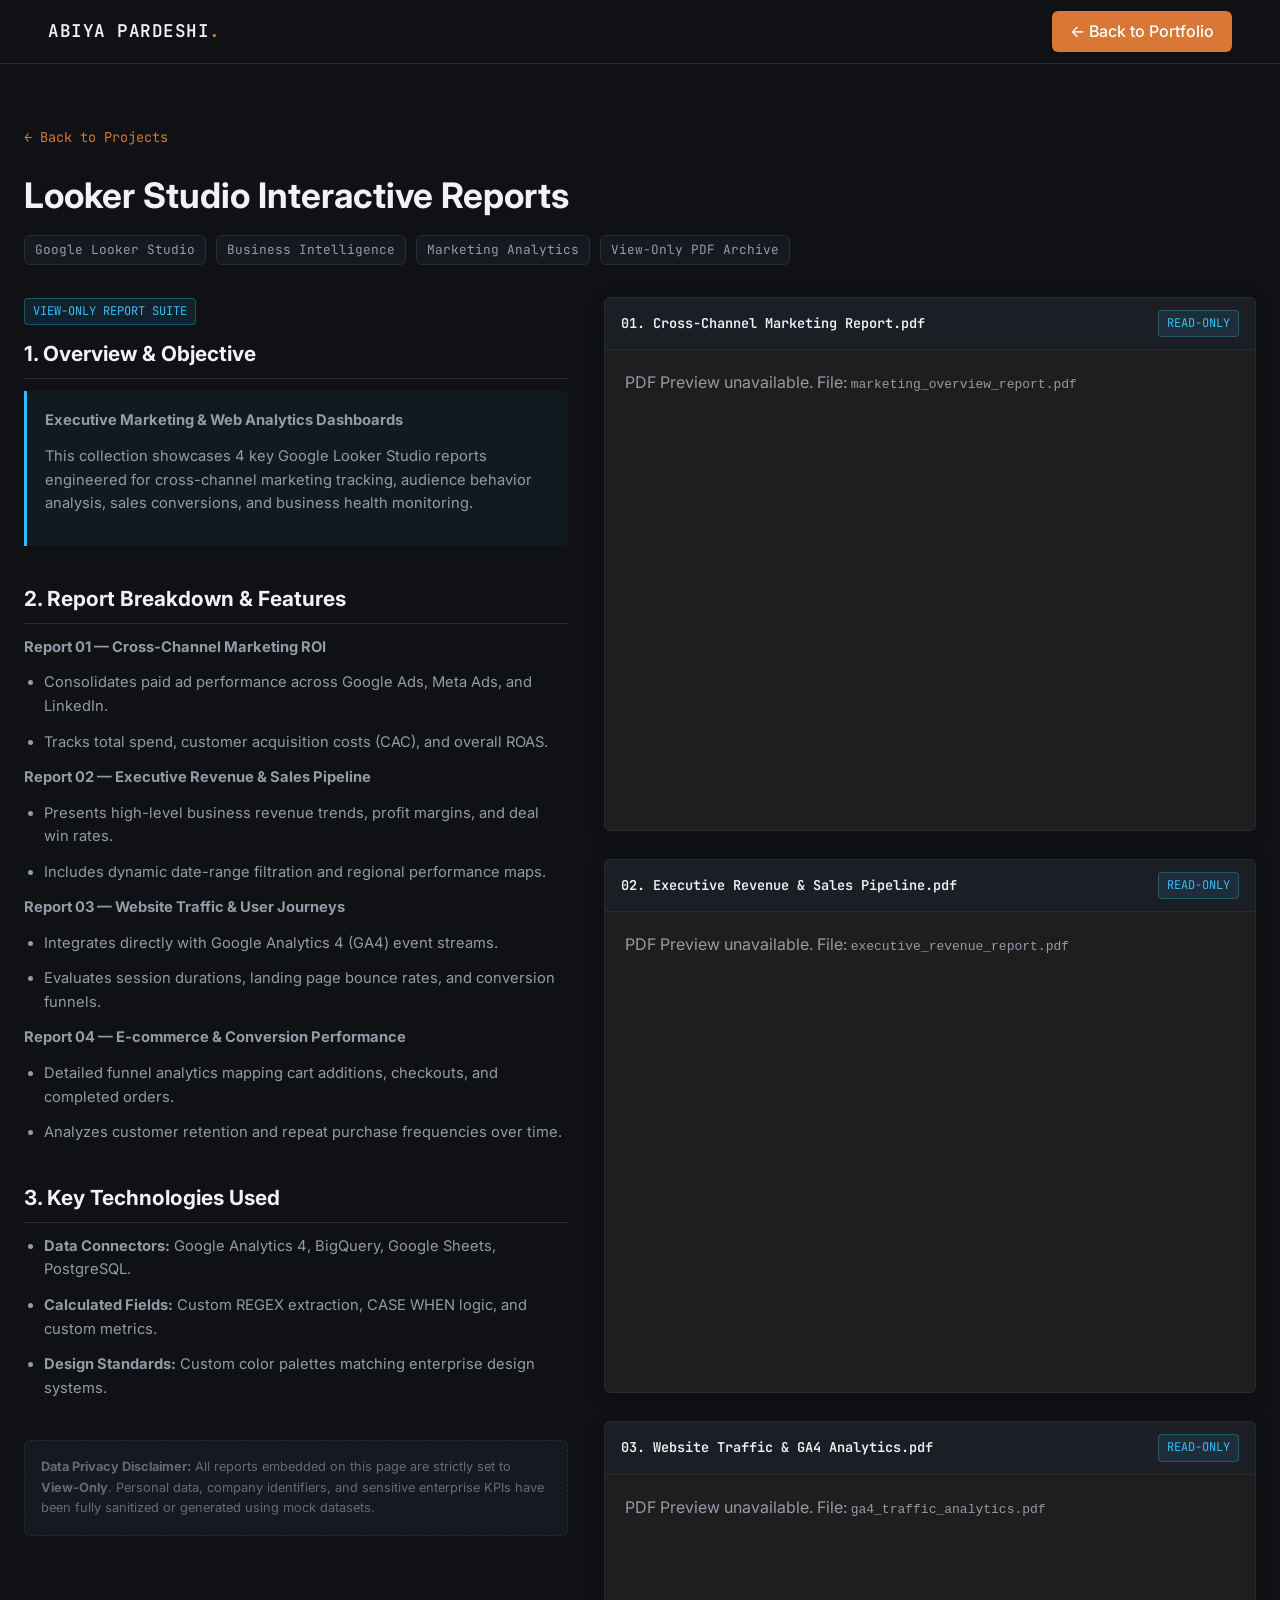
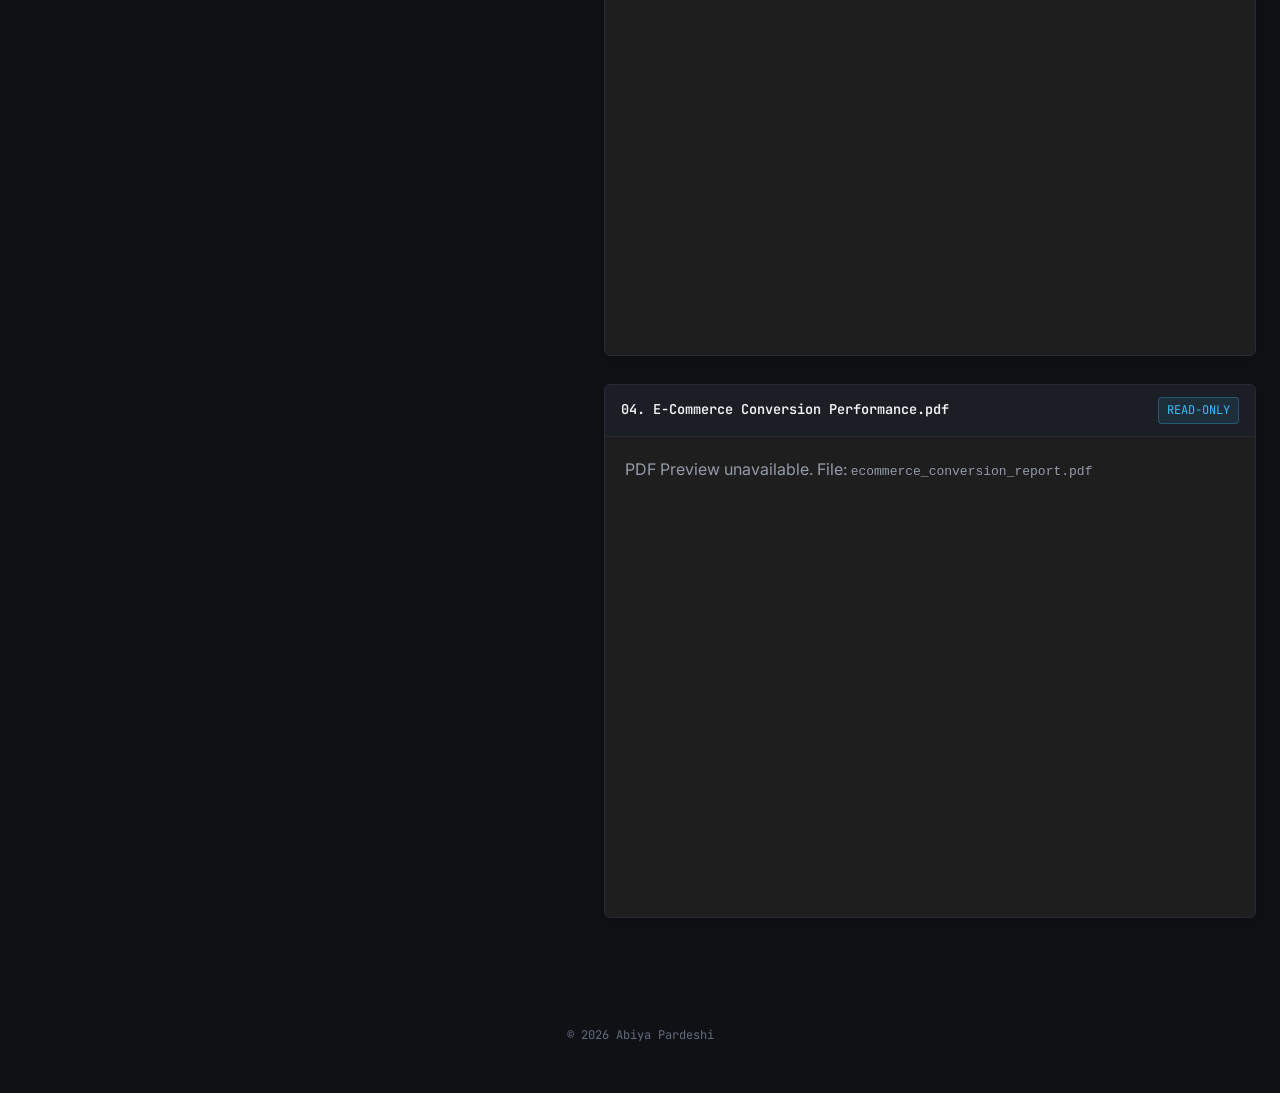
==== looker-studio-reports.html @ c34034d1 "Create looker-studio-reports.html" ====
<!DOCTYPE html>
<html lang="en">
<head>
  <meta charset="UTF-8" />
  <meta name="viewport" content="width=device-width, initial-scale=1.0" />
  <title>Looker Studio Reports — Abiya Pardeshi</title>
  <link rel="stylesheet" href="./style.css" />
  <link rel="preconnect" href="https://fonts.googleapis.com">
  <link rel="preconnect" href="https://fonts.gstatic.com" crossorigin>
  <link href="https://fonts.googleapis.com/css2?family=Inter:wght@400;500;600;700&family=JetBrains+Mono:wght@400;500&display=swap" rel="stylesheet">
  <style>
    /* Two-Column Split Layout */
    .split-container {
      max-width: 1300px;
      margin: 0 auto;
      padding: 60px 24px;
    }
    .back-link {
      font-family: var(--font-mono);
      font-size: 0.85rem;
      color: var(--accent);
      text-decoration: none;
      display: inline-block;
      margin-bottom: 24px;
    }
    .page-title {
      font-size: 2.2rem;
      font-weight: 700;
      line-height: 1.3;
      margin-bottom: 16px;
    }
    .page-tags {
      display: flex;
      gap: 10px;
      margin-bottom: 32px;
      font-family: var(--font-mono);
      font-size: 0.8rem;
      flex-wrap: wrap;
    }
    .page-tag {
      background: var(--bg-card);
      border: 1px solid var(--border);
      padding: 4px 10px;
      border-radius: var(--r);
      color: var(--text-muted);
    }
    .split-grid {
      display: grid;
      grid-template-columns: 1fr 1.2fr;
      gap: 36px;
      align-items: start;
    }
    @media (max-width: 992px) {
      .split-grid {
        grid-template-columns: 1fr;
      }
    }
    /* Left Column Styling */
    .content-col .case-section {
      margin-bottom: 36px;
    }
    .content-col h2 {
      font-size: 1.3rem;
      margin-bottom: 12px;
      color: var(--text-main);
      border-bottom: 1px solid var(--border);
      padding-bottom: 8px;
    }
    .content-col p, .content-col li {
      color: var(--text-muted);
      font-size: 0.92rem;
      line-height: 1.6;
      margin-bottom: 12px;
    }
    .info-box {
      background: rgba(56, 189, 248, 0.05);
      border-left: 3px solid #38bdf8;
      padding: 18px;
      border-radius: 0 var(--r) var(--r) 0;
      margin-bottom: 24px;
    }
    .view-badge {
      display: inline-block;
      background: rgba(56, 189, 248, 0.1);
      color: #38bdf8;
      border: 1px solid rgba(56, 189, 248, 0.3);
      padding: 3px 8px;
      border-radius: 4px;
      font-size: 0.75rem;
      font-family: var(--font-mono);
      margin-bottom: 12px;
    }
    /* Right Column PDF Styling */
    .reports-col {
      display: flex;
      flex-direction: column;
      gap: 28px;
      position: sticky;
      top: 20px;
    }
    .pdf-card {
      background: var(--bg-card);
      border: 1px solid var(--border);
      border-radius: var(--r);
      overflow: hidden;
      box-shadow: 0 4px 20px rgba(0, 0, 0, 0.2);
    }
    .pdf-header {
      padding: 12px 16px;
      background: rgba(255, 255, 255, 0.02);
      border-bottom: 1px solid var(--border);
      display: flex;
      justify-content: space-between;
      align-items: center;
    }
    .pdf-title {
      font-family: var(--font-mono);
      font-size: 0.85rem;
      color: var(--text-main);
      font-weight: 600;
    }
    .pdf-viewer-wrapper {
      position: relative;
      width: 100%;
      height: 480px;
      background: #1e1e1e;
    }
    .pdf-viewer {
      width: 100%;
      height: 100%;
      border: none;
    }
    /* Shield overlay to block right click and drag */
    .view-only-shield {
      position: absolute;
      top: 0;
      left: 0;
      width: 100%;
      height: 100%;
      pointer-events: none; /* Allows scrolling inside PDF frame */
    }
    .disclaimer-box {
      background: var(--bg-card);
      border: 1px dashed var(--border);
      padding: 16px;
      border-radius: var(--r);
      font-size: 0.8rem;
      color: var(--text-dim);
      margin-top: 40px;
    }
  </style>
</head>
<body>

  <nav class="nav">
    <a href="index.html" class="nav-logo">ABIYA PARDESHI<span class="dot">.</span></a>
    <a href="index.html" class="nav-cta">← Back to Portfolio</a>
  </nav>

  <main class="split-container">
    <a href="index.html#projects" class="back-link">← Back to Projects</a>

    <h1 class="page-title">Looker Studio Interactive Reports</h1>

    <div class="page-tags">
      <span class="page-tag">Google Looker Studio</span>
      <span class="page-tag">Business Intelligence</span>
      <span class="page-tag">Marketing Analytics</span>
      <span class="page-tag">View-Only PDF Archive</span>
    </div>

    <!-- TWO CONTAINER SPLIT GRID -->
    <div class="split-grid">

      <!-- LEFT CONTAINER: CONTENT & METRICS -->
      <div class="content-col">
        <span class="view-badge">VIEW-ONLY REPORT SUITE</span>
        
        <section class="case-section">
          <h2>1. Overview & Objective</h2>
          <div class="info-box">
            <p><strong>Executive Marketing & Web Analytics Dashboards</strong></p>
            <p>
              This collection showcases 4 key Google Looker Studio reports engineered for cross-channel marketing tracking, audience behavior analysis, sales conversions, and business health monitoring.
            </p>
          </div>
        </section>

        <section class="case-section">
          <h2>2. Report Breakdown & Features</h2>
          
          <p><strong>Report 01 — Cross-Channel Marketing ROI</strong></p>
          <ul style="margin-left: 20px;">
            <li>Consolidates paid ad performance across Google Ads, Meta Ads, and LinkedIn.</li>
            <li>Tracks total spend, customer acquisition costs (CAC), and overall ROAS.</li>
          </ul>

          <p><strong>Report 02 — Executive Revenue & Sales Pipeline</strong></p>
          <ul style="margin-left: 20px;">
            <li>Presents high-level business revenue trends, profit margins, and deal win rates.</li>
            <li>Includes dynamic date-range filtration and regional performance maps.</li>
          </ul>

          <p><strong>Report 03 — Website Traffic & User Journeys</strong></p>
          <ul style="margin-left: 20px;">
            <li>Integrates directly with Google Analytics 4 (GA4) event streams.</li>
            <li>Evaluates session durations, landing page bounce rates, and conversion funnels.</li>
          </ul>

          <p><strong>Report 04 — E-commerce & Conversion Performance</strong></p>
          <ul style="margin-left: 20px;">
            <li>Detailed funnel analytics mapping cart additions, checkouts, and completed orders.</li>
            <li>Analyzes customer retention and repeat purchase frequencies over time.</li>
          </ul>
        </section>

        <section class="case-section">
          <h2>3. Key Technologies Used</h2>
          <ul style="margin-left: 20px;">
            <li><strong>Data Connectors:</strong> Google Analytics 4, BigQuery, Google Sheets, PostgreSQL.</li>
            <li><strong>Calculated Fields:</strong> Custom REGEX extraction, CASE WHEN logic, and custom metrics.</li>
            <li><strong>Design Standards:</strong> Custom color palettes matching enterprise design systems.</li>
          </ul>
        </section>

        <div class="disclaimer-box">
          <strong>Data Privacy Disclaimer:</strong> All reports embedded on this page are strictly set to <strong>View-Only</strong>. Personal data, company identifiers, and sensitive enterprise KPIs have been fully sanitized or generated using mock datasets.
        </div>
      </div>

      <!-- RIGHT CONTAINER: 4 VIEW-ONLY PDF REPORTS -->
      <div class="reports-col">

        <!-- REPORT 1 -->
        <div class="pdf-card">
          <div class="pdf-header">
            <span class="pdf-title">01. Cross-Channel Marketing Report.pdf</span>
            <span class="view-badge" style="margin: 0;">READ-ONLY</span>
          </div>
          <div class="pdf-viewer-wrapper">
            <object class="pdf-viewer" data="reports/marketing_overview_report.pdf#toolbar=0&navpanes=0&scrollbar=1" type="application/pdf">
              <p style="padding: 20px; color: var(--text-muted);">
                PDF Preview unavailable. File: <code>marketing_overview_report.pdf</code>
              </p>
            </object>
            <div class="view-only-shield"></div>
          </div>
        </div>

        <!-- REPORT 2 -->
        <div class="pdf-card">
          <div class="pdf-header">
            <span class="pdf-title">02. Executive Revenue & Sales Pipeline.pdf</span>
            <span class="view-badge" style="margin: 0;">READ-ONLY</span>
          </div>
          <div class="pdf-viewer-wrapper">
            <object class="pdf-viewer" data="reports/executive_revenue_report.pdf#toolbar=0&navpanes=0&scrollbar=1" type="application/pdf">
              <p style="padding: 20px; color: var(--text-muted);">
                PDF Preview unavailable. File: <code>executive_revenue_report.pdf</code>
              </p>
            </object>
            <div class="view-only-shield"></div>
          </div>
        </div>

        <!-- REPORT 3 -->
        <div class="pdf-card">
          <div class="pdf-header">
            <span class="pdf-title">03. Website Traffic & GA4 Analytics.pdf</span>
            <span class="view-badge" style="margin: 0;">READ-ONLY</span>
          </div>
          <div class="pdf-viewer-wrapper">
            <object class="pdf-viewer" data="reports/ga4_traffic_analytics.pdf#toolbar=0&navpanes=0&scrollbar=1" type="application/pdf">
              <p style="padding: 20px; color: var(--text-muted);">
                PDF Preview unavailable. File: <code>ga4_traffic_analytics.pdf</code>
              </p>
            </object>
            <div class="view-only-shield"></div>
          </div>
        </div>

        <!-- REPORT 4 -->
        <div class="pdf-card">
          <div class="pdf-header">
            <span class="pdf-title">04. E-Commerce Conversion Performance.pdf</span>
            <span class="view-badge" style="margin: 0;">READ-ONLY</span>
          </div>
          <div class="pdf-viewer-wrapper">
            <object class="pdf-viewer" data="reports/ecommerce_conversion_report.pdf#toolbar=0&navpanes=0&scrollbar=1" type="application/pdf">
              <p style="padding: 20px; color: var(--text-muted);">
                PDF Preview unavailable. File: <code>ecommerce_conversion_report.pdf</code>
              </p>
            </object>
            <div class="view-only-shield"></div>
          </div>
        </div>

      </div>

    </div>
  </main>

  <footer class="footer">
    <span>© 2026 Abiya Pardeshi</span>
  </footer>

</body>
</html>
---- style.css ----
/* ===== RESET & CURSOR FIX ===== */
*, *::before, *::after {
  box-sizing: border-box;
  margin: 0;
  padding: 0;
  cursor: auto !important;
}

a, button, .cert-card, .plink-btn, .modal-close {
  cursor: pointer !important;
}

:root {
  --bg:           #0f1115;
  --bg-card:      #161920;
  --bg-card-hover:#1c202a;
  --border:       #262b36;
  --text-main:    #f0f2f5;
  --text-muted:   #949ba8;
  --text-dim:     #636b7b;
  --accent:       #d97736;
  --font-body:    'Inter', sans-serif;
  --font-mono:    'JetBrains Mono', monospace;
  --r:            6px;
}

body {
  background: var(--bg);
  color: var(--text-main);
  font-family: var(--font-body);
  line-height: 1.6;
}

/* ===== NAVIGATION STYLING ===== */
.nav {
  height: 64px;
  display: flex;
  align-items: center;
  justify-content: space-between;
  padding: 0 48px;
  background: var(--bg);
  border-bottom: 1px solid var(--border);
  position: sticky;
  top: 0;
  z-index: 100;
}

.nav a {
  text-decoration: none;
  color: var(--text-main);
  transition: color 0.2s ease;
}

.nav a:hover {
  color: var(--accent);
}

.nav-logo {
  font-family: var(--font-mono);
  font-weight: 600;
  font-size: 1.1rem;
  letter-spacing: 0.5px;
}

.dot {
  color: var(--accent);
}

.nav-links {
  display: flex;
  gap: 28px;
  list-style: none;
  align-items: center;
  font-family: var(--font-mono);
  font-size: 0.85rem;
}

.nav-cta {
  background: var(--accent);
  color: #ffffff !important;
  padding: 8px 18px;
  border-radius: var(--r);
  font-weight: 500;
  transition: opacity 0.2s ease !important;
}

.nav-cta:hover {
  opacity: 0.9;
  color: #ffffff !important;
}

/* ===== TYPOGRAPHY & SECTIONS ===== */
.hero-name {
  font-family: var(--font-body);
  font-size: clamp(2.2rem, 4vw, 3.2rem);
  font-weight: 700;
  line-height: 1.2;
  letter-spacing: -0.02em;
  margin-bottom: 20px;
}

.section-heading {
  font-family: var(--font-body);
  font-size: 1.8rem;
  font-weight: 600;
  margin-bottom: 32px;
}

.section { 
  padding: 80px 48px; 
  max-width: 1140px; 
  margin: 0 auto; 
}

.section-label { 
  font-family: var(--font-mono); 
  font-size: 0.75rem; 
  color: var(--accent); 
  margin-bottom: 16px; 
}

/* ===== HERO ===== */
.hero { 
  padding: 80px 48px; 
  max-width: 1140px; 
  margin: 0 auto; 
}

.hero-eyebrow { 
  font-family: var(--font-mono); 
  font-size: 0.8rem; 
  color: var(--text-muted); 
  margin-bottom: 16px; 
  display: flex; 
  gap: 8px; 
  align-items: center; 
}

.status-dot { 
  width: 8px; 
  height: 8px; 
  background: #22c55e; 
  border-radius: 50%; 
}

.hero-desc { 
  color: var(--text-muted); 
  max-width: 600px; 
  margin-bottom: 32px; 
}

.hero-ctas { 
  display: flex; 
  gap: 16px; 
}

.cta-primary { 
  background: var(--accent); 
  border: none; 
  color: #fff; 
  padding: 10px 20px; 
  border-radius: var(--r); 
  font-weight: 500; 
}

.cta-ghost { 
  border: 1px solid var(--border); 
  padding: 10px 20px; 
  border-radius: var(--r); 
  color: var(--text-muted); 
  text-decoration: none;
}

/* ===== ABOUT SECTION ===== */
.about-grid { 
  display: grid; 
  grid-template-columns: 260px 1fr; 
  gap: 40px; 
}

.portrait-links { 
  display: flex; 
  flex-direction: column; 
  gap: 8px; 
  margin-top: 16px; 
}

.plink, .plink-btn {
  background: var(--bg-card);
  border: 1px solid var(--border);
  padding: 8px 12px;
  border-radius: var(--r);
  font-family: var(--font-mono);
  font-size: 0.8rem;
  color: var(--text-main);
  text-align: left;
  text-decoration: none;
}

/* ===== EXPERIENCE SECTION ===== */
.experience-list {
  display: flex;
  flex-direction: column;
  gap: 24px;
}

.exp-card {
  background: var(--bg-card);
  border: 1px solid var(--border);
  padding: 28px;
  border-radius: var(--r);
  transition: border-color 0.2s;
}

.exp-card:hover {
  border-color: var(--accent);
}

.exp-header {
  display: flex;
  justify-content: space-between;
  align-items: flex-start;
  margin-bottom: 16px;
  flex-wrap: wrap;
  gap: 8px;
}

.exp-title {
  font-size: 1.15rem;
  font-weight: 600;
}

.exp-company {
  display: block;
  font-family: var(--font-mono);
  font-size: 0.8rem;
  color: var(--accent);
  margin-top: 4px;
}

.exp-date {
  font-family: var(--font-mono);
  font-size: 0.75rem;
  color: var(--text-dim);
}

.exp-bullets {
  padding-left: 20px;
  color: var(--text-muted);
  font-size: 0.9rem;
}

.exp-bullets li {
  margin-bottom: 8px;
}

/* ===== SKILLS SECTION ===== */
.skills-grid {
  display: grid;
  grid-template-columns: repeat(2, 1fr);
  gap: 24px;
}

.skill-card {
  background: var(--bg-card);
  border: 1px solid var(--border);
  padding: 24px;
  border-radius: var(--r);
}

.skill-cat-header {
  display: flex;
  align-items: center;
  gap: 12px;
  margin-bottom: 20px;
  border-bottom: 1px solid var(--border);
  padding-bottom: 12px;
}

.skill-cat-header h3 {
  font-size: 1.05rem;
  font-weight: 600;
}

.skill-icon {
  font-size: 1.2rem;
}

.skill-items {
  display: flex;
  flex-direction: column;
  gap: 16px;
}

.skill-info {
  display: flex;
  justify-content: space-between;
  font-size: 0.85rem;
  margin-bottom: 6px;
}

.skill-level {
  font-family: var(--font-mono);
  font-size: 0.75rem;
  color: var(--text-dim);
}

.skill-bar {
  width: 100%;
  height: 6px;
  background: var(--bg-card-hover);
  border-radius: 3px;
  overflow: hidden;
}

.skill-progress {
  height: 100%;
  background: var(--accent);
  border-radius: 3px;
}

/* ===== CERTIFICATIONS ===== */
.certs-grid {
  display: grid;
  grid-template-columns: repeat(3, 1fr);
  gap: 20px;
}

.cert-card {
  background: var(--bg-card);
  border: 1px solid var(--border);
  border-radius: var(--r);
  overflow: hidden;
  display: flex;
  flex-direction: column;
  transition: transform 0.2s, border-color 0.2s;
}

.cert-card:hover {
  transform: translateY(-4px);
  border-color: var(--accent);
}

.cert-preview {
  position: relative;
  width: 100%;
  height: 180px;
  background: var(--bg-card-hover);
  border-bottom: 1px solid var(--border);
  overflow: hidden;
}

.mini-frame {
  width: 125%;
  height: 125%;
  border: none;
  pointer-events: none;
  transform: scale(0.8);
  transform-origin: top left;
  overflow: hidden;
}

.mini-frame::-webkit-scrollbar {
  display: none;
}

.preview-overlay {
  position: absolute;
  top: 0; left: 0; width: 100%; height: 100%;
  background: rgba(15, 17, 21, 0.4);
  display: flex;
  align-items: center;
  justify-content: center;
  opacity: 0;
  transition: opacity 0.2s ease;
}

.preview-overlay span {
  font-family: var(--font-mono);
  font-size: 0.75rem;
  background: var(--accent);
  color: #fff;
  padding: 6px 12px;
  border-radius: var(--r);
}

.cert-card:hover .preview-overlay {
  opacity: 1;
}

.cert-info {
  padding: 20px;
  display: flex;
  flex-direction: column;
  flex: 1;
  justify-content: space-between;
}

.cert-header { 
  display: flex; 
  justify-content: space-between; 
  margin-bottom: 10px; 
}

.cert-issuer { 
  font-family: var(--font-mono); 
  font-size: 0.7rem; 
  color: var(--accent); 
}

.cert-title { 
  font-size: 1rem; 
  font-weight: 600; 
  margin-bottom: 8px; 
}

.cert-desc { 
  font-size: 0.8rem; 
  color: var(--text-muted); 
  margin-bottom: 16px; 
}

.cert-view-btn {
  background: none;
  border: 1px solid var(--border);
  color: var(--text-main);
  padding: 6px 12px;
  border-radius: var(--r);
  font-family: var(--font-mono);
  font-size: 0.75rem;
  align-self: flex-start;
}

/* ===== PROJECTS ===== */
.projects-grid { 
  display: grid; 
  grid-template-columns: 1fr 1fr; 
  gap: 20px; 
}

.project-card { 
  background: var(--bg-card); 
  border: 1px solid var(--border); 
  padding: 24px; 
  border-radius: var(--r); 
}

.project-tags { 
  display: flex; 
  gap: 6px; 
  margin-top: 12px; 
  font-family: var(--font-mono); 
  font-size: 0.7rem; 
  color: var(--accent); 
}

/* ===== MODALS ===== */
.modal-overlay {
  display: none;
  position: fixed;
  top: 0; left: 0; 
  width: 100vw; height: 100vh;
  background: rgba(0, 0, 0, 0.85);
  backdrop-filter: blur(4px);
  z-index: 1000;
  align-items: center;
  justify-content: center;
}

.modal-overlay.active { 
  display: flex; 
}

.modal-content {
  background: var(--bg-card);
  border: 1px solid var(--border);
  width: 90%; 
  max-width: 900px; 
  height: 85vh;
  border-radius: 8px;
  display: flex;
  flex-direction: column;
  overflow: hidden;
}

.modal-header {
  padding: 16px 24px;
  background: var(--bg);
  border-bottom: 1px solid var(--border);
  display: flex; 
  justify-content: space-between; 
  align-items: center;
  font-family: var(--font-mono); 
  font-size: 0.85rem;
}

.modal-close { 
  background: none; 
  border: none; 
  color: var(--text-main); 
  font-size: 1.2rem; 
}

.modal-body.protect-view {
  position: relative;
  flex: 1;
  width: 100%;
  height: 100%;
}

.pdf-frame {
  width: 100%;
  height: 100%;
  border: none;
}

.footer { 
  padding: 48px; 
  text-align: center; 
  font-family: var(--font-mono); 
  font-size: 0.75rem; 
  color: var(--text-dim); 
}

/* ===== RESPONSIVE ===== */
@media (max-width: 900px) {
  .certs-grid, .projects-grid, .about-grid, .skills-grid { 
    grid-template-columns: 1fr; 
  }
  .section, .hero, .nav { 
    padding-left: 20px; 
    padding-right: 20px; 
  }
}
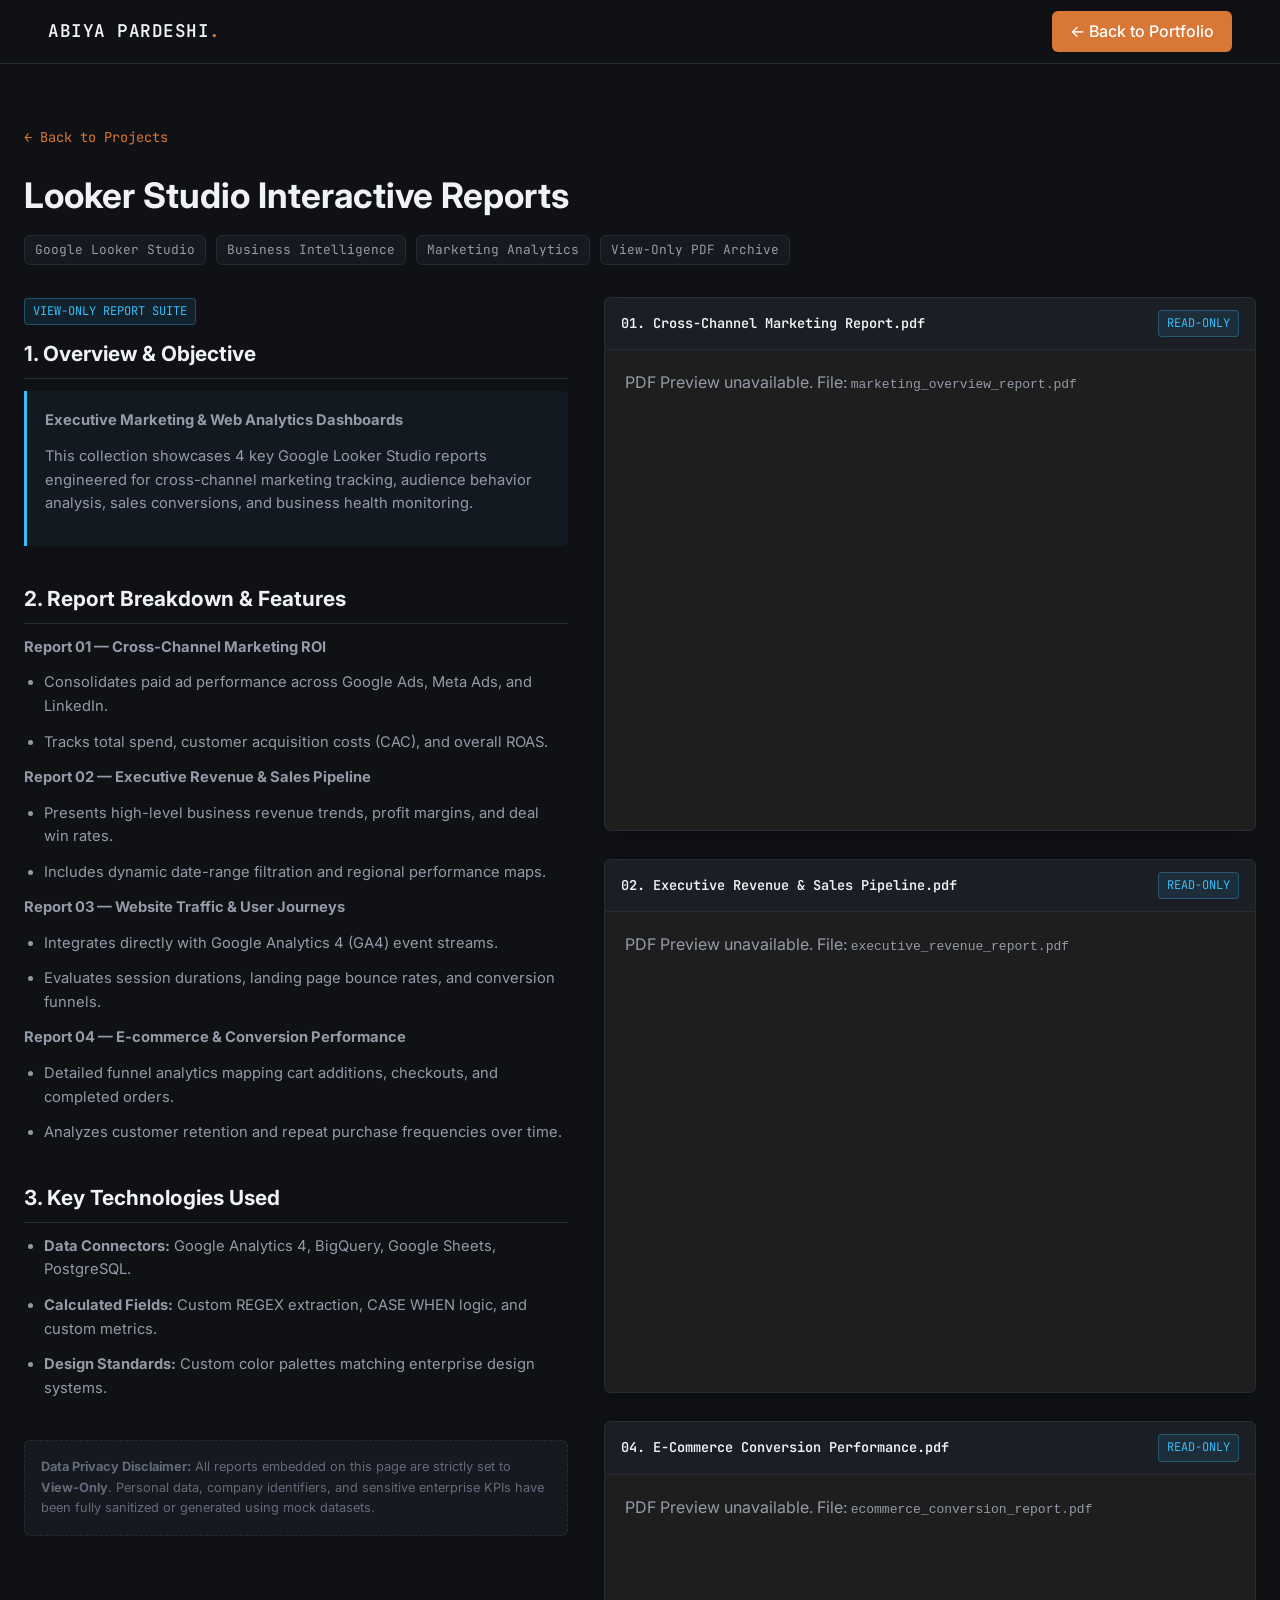
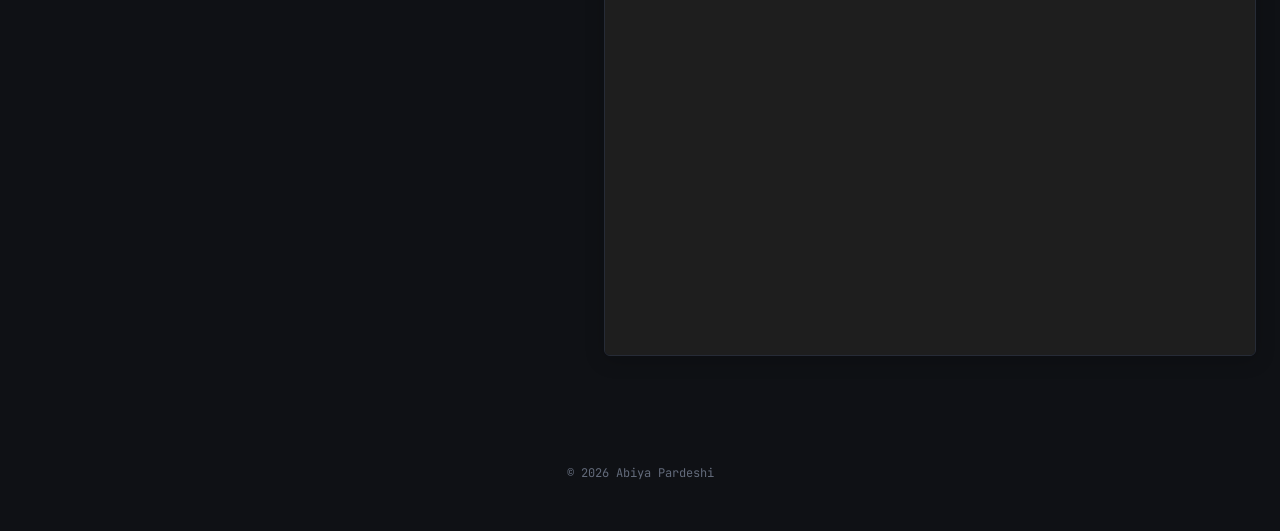
==== commit 082a90c9: "Update looker-studio-reports.html" ====
--- a/looker-studio-reports.html
+++ b/looker-studio-reports.html
@@ -238,7 +238,7 @@
             <span class="view-badge" style="margin: 0;">READ-ONLY</span>
           </div>
           <div class="pdf-viewer-wrapper">
-            <object class="pdf-viewer" data="reports/marketing_overview_report.pdf#toolbar=0&navpanes=0&scrollbar=1" type="application/pdf">
+            <object class="pdf-viewer" data="reports/HykeLookerStudioReport.pdf#toolbar=0&navpanes=0&scrollbar=1" type="application/pdf">
               <p style="padding: 20px; color: var(--text-muted);">
                 PDF Preview unavailable. File: <code>marketing_overview_report.pdf</code>
               </p>
@@ -254,7 +254,7 @@
             <span class="view-badge" style="margin: 0;">READ-ONLY</span>
           </div>
           <div class="pdf-viewer-wrapper">
-            <object class="pdf-viewer" data="reports/executive_revenue_report.pdf#toolbar=0&navpanes=0&scrollbar=1" type="application/pdf">
+            <object class="pdf-viewer" data="reports/PJCLookerStudioReport.pdf#toolbar=0&navpanes=0&scrollbar=1" type="application/pdf">
               <p style="padding: 20px; color: var(--text-muted);">
                 PDF Preview unavailable. File: <code>executive_revenue_report.pdf</code>
               </p>
@@ -263,22 +263,6 @@
           </div>
         </div>
 
-        <!-- REPORT 3 -->
-        <div class="pdf-card">
-          <div class="pdf-header">
-            <span class="pdf-title">03. Website Traffic & GA4 Analytics.pdf</span>
-            <span class="view-badge" style="margin: 0;">READ-ONLY</span>
-          </div>
-          <div class="pdf-viewer-wrapper">
-            <object class="pdf-viewer" data="reports/ga4_traffic_analytics.pdf#toolbar=0&navpanes=0&scrollbar=1" type="application/pdf">
-              <p style="padding: 20px; color: var(--text-muted);">
-                PDF Preview unavailable. File: <code>ga4_traffic_analytics.pdf</code>
-              </p>
-            </object>
-            <div class="view-only-shield"></div>
-          </div>
-        </div>
-
         <!-- REPORT 4 -->
         <div class="pdf-card">
           <div class="pdf-header">
@@ -286,7 +270,7 @@
             <span class="view-badge" style="margin: 0;">READ-ONLY</span>
           </div>
           <div class="pdf-viewer-wrapper">
-            <object class="pdf-viewer" data="reports/ecommerce_conversion_report.pdf#toolbar=0&navpanes=0&scrollbar=1" type="application/pdf">
+            <object class="pdf-viewer" data="reports/PreikestolenBasecamLookerStudioReport.pdf#toolbar=0&navpanes=0&scrollbar=1" type="application/pdf">
               <p style="padding: 20px; color: var(--text-muted);">
                 PDF Preview unavailable. File: <code>ecommerce_conversion_report.pdf</code>
               </p>
